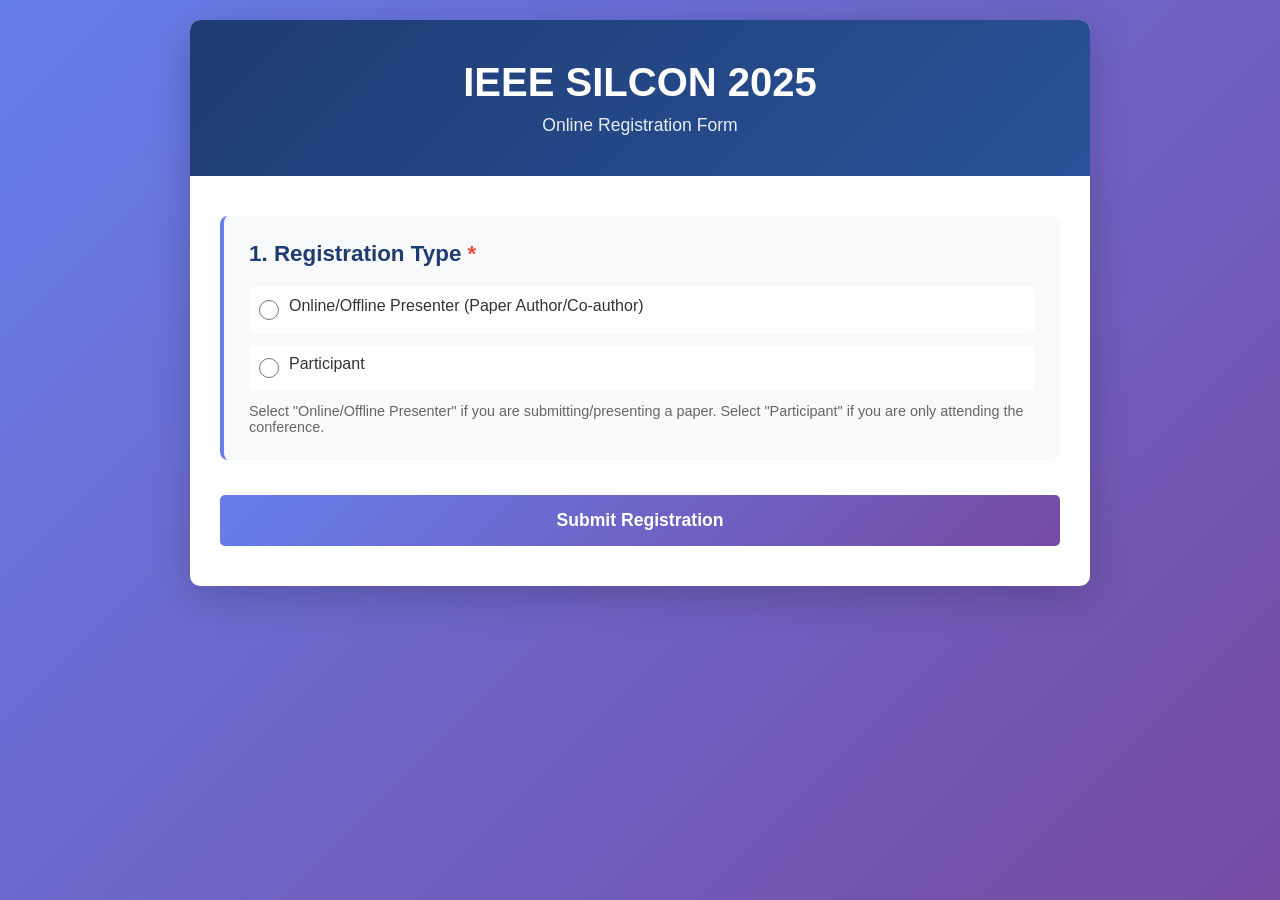
==== reg2025.html @ 21aaae26 "first commit" ====
<!DOCTYPE html>
<html lang="en">
<head>
    <meta charset="UTF-8">
    <meta name="viewport" content="width=device-width, initial-scale=1.0">
    <title>IEEE SILCON 2025 - Online Registration</title>
    <style>
        * {
            margin: 0;
            padding: 0;
            box-sizing: border-box;
        }
        
        body {
            font-family: 'Segoe UI', Tahoma, Geneva, Verdana, sans-serif;
            background: linear-gradient(135deg, #667eea 0%, #764ba2 100%);
            min-height: 100vh;
            padding: 20px;
        }
        
        .container {
            max-width: 900px;
            margin: 0 auto;
            background: white;
            border-radius: 10px;
            box-shadow: 0 10px 40px rgba(0, 0, 0, 0.2);
            overflow: hidden;
        }
        
        .header {
            background: linear-gradient(135deg, #1e3c72 0%, #2a5298 100%);
            color: white;
            padding: 40px 30px;
            text-align: center;
        }
        
        .header h1 {
            font-size: 2.5em;
            margin-bottom: 10px;
            font-weight: 700;
        }
        
        .header p {
            font-size: 1.1em;
            opacity: 0.9;
        }
        
        .form-content {
            padding: 40px 30px;
        }
        
        .form-section {
            margin-bottom: 35px;
            padding: 25px;
            background: #f8f9fa;
            border-radius: 8px;
            border-left: 4px solid #667eea;
        }
        
        .form-section h2 {
            color: #1e3c72;
            font-size: 1.4em;
            margin-bottom: 20px;
        }
        
        .form-group {
            margin-bottom: 20px;
        }
        
        label {
            display: block;
            margin-bottom: 8px;
            color: #333;
            font-weight: 500;
        }
        
        .required {
            color: #e74c3c;
        }
        
        input[type="text"],
        input[type="email"],
        input[type="tel"],
        input[type="date"],
        input[type="number"],
        input[type="file"],
        select,
        textarea {
            width: 100%;
            padding: 12px;
            border: 2px solid #e0e0e0;
            border-radius: 5px;
            font-size: 1em;
            transition: border-color 0.3s;
        }
        
        input:focus,
        select:focus,
        textarea:focus {
            outline: none;
            border-color: #667eea;
        }
        
        .radio-group {
            margin-top: 10px;
        }
        
        .radio-option {
            margin-bottom: 12px;
            display: flex;
            align-items: center;
            padding: 10px;
            background: white;
            border-radius: 5px;
        }
        
        input[type="radio"] {
            margin-right: 10px;
            width: 20px;
            height: 20px;
            cursor: pointer;
        }
        
        .row {
            display: grid;
            grid-template-columns: 1fr 1fr;
            gap: 20px;
        }
        
        .attendee-section {
            margin-top: 20px;
            padding: 20px;
            background: white;
            border-radius: 5px;
            border: 2px solid #667eea;
            position: relative;
        }
        
        .attendee-section h3 {
            color: #667eea;
            margin-bottom: 15px;
            font-size: 1.2em;
        }
        
        .attendee-fee {
            background: #e8f0ff;
            padding: 10px;
            border-radius: 5px;
            margin-top: 15px;
            font-weight: 600;
            color: #1e3c72;
            text-align: right;
        }
        
        .fee-summary {
            background: linear-gradient(135deg, #667eea 0%, #764ba2 100%);
            color: white;
            padding: 25px;
            border-radius: 8px;
            margin: 20px 0;
        }
        
        .fee-summary h3 {
            font-size: 1.3em;
            margin-bottom: 15px;
        }
        
        .fee-breakdown {
            background: rgba(255,255,255,0.1);
            padding: 15px;
            border-radius: 5px;
            margin: 15px 0;
            max-height: 400px;
            overflow-y: auto;
        }
        
        .fee-item {
            display: flex;
            justify-content: space-between;
            padding: 8px 0;
            border-bottom: 1px solid rgba(255,255,255,0.1);
        }
        
        .fee-item:last-child {
            border-bottom: none;
        }
        
        .total-amount {
            font-size: 1.8em;
            font-weight: bold;
            margin-top: 15px;
            padding-top: 15px;
            border-top: 2px solid rgba(255,255,255,0.3);
            text-align: center;
        }
        
        .submit-btn {
            background: linear-gradient(135deg, #667eea 0%, #764ba2 100%);
            color: white;
            padding: 15px 40px;
            border: none;
            border-radius: 5px;
            font-size: 1.1em;
            font-weight: 600;
            cursor: pointer;
            width: 100%;
            transition: transform 0.2s, box-shadow 0.2s;
        }
        
        .submit-btn:hover {
            transform: translateY(-2px);
            box-shadow: 0 5px 20px rgba(102, 126, 234, 0.4);
        }
        
        .success-message {
            display: none;
            background: #27ae60;
            color: white;
            padding: 20px;
            border-radius: 5px;
            text-align: center;
            margin-top: 20px;
            font-size: 1.1em;
        }
        
        .error-message {
            display: none;
            background: #f8d7da;
            color: #721c24;
            padding: 15px;
            border-radius: 5px;
            margin-top: 20px;
            border-left: 4px solid #f5c6cb;
        }
        
        .info-text {
            font-size: 0.9em;
            color: #666;
            margin-top: 5px;
        }
                
        .bank-text {
            font-size: 0.9em;
            color: white;
            margin-top: 5px;
        }
       
        .bankbold-text {
            font-size: 1.2em;
            color: white;
            margin-top: 5px;
        }

        .input-error {
            border-color: #dc3545 !important;
        }
        
        .error-text {
            color: #dc3545;
            font-size: 0.875em;
            margin-top: 5px;
            display: none;
        }
        
        @media (max-width: 600px) {
            .row {
                grid-template-columns: 1fr;
            }
            
            .header h1 {
                font-size: 1.8em;
            }
            
            .form-content {
                padding: 30px 20px;
            }
        }
    </style>
</head>
<body>
    <div class="container">
        <div class="header">
            <h1>IEEE SILCON 2025</h1>
            <p>Online Registration Form</p>
        </div>
        
        <div class="form-content">
            <form id="registrationForm">
                <!-- Registration Type -->
                <div class="form-section">
                    <h2>1. Registration Type <span class="required">*</span></h2>
                    <div class="radio-group">
                        <div class="radio-option">
                            <input type="radio" name="registrationType" value="presenter" id="presenter" required>
                            <label for="presenter">Online/Offline Presenter (Paper Author/Co-author)</label>
                        </div>
                        <div class="radio-option">
                            <input type="radio" name="registrationType" value="participant" id="participant">
                            <label for="participant">Participant</label>
                        </div>
                    </div>
                    <div class="info-text">Select "Online/Offline Presenter" if you are submitting/presenting a paper. Select "Participant" if you are only attending the conference.</div>
                </div>
                
                <!-- Paper Details (Only for Presenters) -->
                <div class="form-section" id="paperDetailsSection" style="display:none;">
                    <h2>2. Paper Details <span class="required">*</span></h2>
                    
                    <div class="form-group">
                        <label>Paper ID <span class="required">*</span></label>
                        <input type="text" name="paperId" id="paperId">
                    </div>
                    
                    <div class="form-group">
                        <label>Paper Title <span class="required">*</span></label>
                        <input type="text" name="paperTitle" id="paperTitle">
                    </div>
                    
                    <div class="form-group">
                        <label>All Authors Names <span class="required">*</span></label>
                        <textarea name="allAuthors" id="allAuthors" placeholder="Enter all author names separated by commas" rows="3"></textarea>
                        <div class="info-text">Please list all authors in order as they appear in the paper</div>
                    </div>
                    
                    <div class="form-group">
                        <label>Presenting Author Name <span class="required">*</span></label>
                        <input type="text" name="presentingAuthor" id="presentingAuthor">
                        <div class="info-text">Name of the person who will present the paper</div>
                    </div>
                </div>
                
                <!-- Mode of Presentation -->
                <div class="form-section" id="modeSection" style="display:none;">
                    <h2>3. Mode of Presentation <span class="required">*</span></h2>
                    <div class="radio-group">
                        <div class="radio-option">
                            <input type="radio" name="mode" value="physical" id="physical">
                            <label for="physical">Physical Presentation</label>
                        </div>
                        <div class="radio-option">
                            <input type="radio" name="mode" value="online" id="online">
                            <label for="online">Online Presentation</label>
                        </div>
                    </div>
                    <div class="info-text">Note: Registration fee applies for both online and physical presentation</div>
                </div>
                
                <!-- Number of Attendees -->
                <div class="form-section" id="attendeesSection" style="display:none;">
                    <h2><span id="attendeesSectionNumber">4</span>. Number of People Registering <span class="required">*</span></h2>
                    
                    <div class="form-group">
                        <label>Total Number of People <span class="required">*</span></label>
                        <select name="numAttendees" id="numAttendees">
                            <option value="">Select</option>
                            <option value="1">1</option>
                            <option value="2">2</option>
                            <option value="3">3</option>
                            <option value="4">4</option>
                            <option value="5">5</option>
                            <option value="6">6</option>
                        </select>
                        <div class="info-text" id="attendeesInfo">This includes the primary presenter and all co-authors/additional attendees</div>
                    </div>
                    
                    <div id="attendeesContainer"></div>
                </div>
                
                <!-- Fee Summary -->
                <div class="fee-summary" id="feeSummary" style="display:none;">
                    <h3>Registration Fee Summary</h3>
                    <div class="fee-breakdown" id="feeBreakdown"></div>
                    <div class="total-amount">
                        Total Amount: <span id="totalAmount">0</span>
                    </div>

                    <div class="bankbold-text">Kindly make the payment using the following bank account Details.</div>
                    <div class="bank-text">Account Name: IEEE SILCHAR SUBSECTION</div>
                    <div class="bank-text">Account Number: 41916721213</div>
                    <div class="bank-text">Bank Name: State Bank of India</div>
                    <div class="bank-text">Bank Address: NIT Silchar, Assam-788010</div>
                    <div class="bank-text">IFSC Code: SBIN0007061</div>
                </div>
                
                <!-- Payment Details -->
                <div class="form-section" id="paymentSection" style="display:none;">
                    <h2>Payment Details <span class="required">*</span></h2>
                    
                    <div class="form-group">
                        <label>Transaction Amount <span class="required">*</span></label>
                        <input type="text" name="transactionAmount" id="transactionAmount" readonly>
                    </div>
                    
                    <div class="form-group">
                        <label>Transaction Reference Number/ID <span class="required">*</span></label>
                        <input type="text" name="transactionId" required>
                    </div>
                    
                    <div class="form-group">
                        <label>Payment Date <span class="required">*</span></label>
                        <input type="date" name="paymentDate" required>
                    </div>
                    
                    <div class="form-group">
                        <label>Payment Receipt (PDF/Image) <span class="required">*</span></label>
                        <input type="file" name="paymentReceipt" id="paymentReceipt" accept=".pdf,.jpg,.jpeg,.png" required>
                        <div class="info-text">Upload PDF, JPG, or PNG (Max 5MB). File will be automatically saved to Google Drive.</div>
                        <div id="uploadProgress" style="display:none; margin-top:10px; padding:10px; background:#e8f0ff; border-radius:5px; color:#1e3c72;">
                            ðŸ“¤ Uploading file...
                        </div>
                    </div>
                </div>
                
                <button type="submit" class="submit-btn">Submit Registration</button>
                
                <div class="error-message" id="errorMessage"></div>
                
                <div class="success-message" id="successMessage">
                    âœ“ Registration submitted successfully! You will receive a confirmation email shortly.
                </div>
            </form>
        </div>
    </div>
    
    <script>
        const feeStructure = {
            'india': {
                'author-student': { ieee: 4000, nonIeee: 5000 },
                'author-academia': { ieee: 7000, nonIeee: 8000 },
                'author-industry': { ieee: 10000, nonIeee: 12000 },
                'additional-author-student': { ieee: 1000, nonIeee: 1000 },
                'additional-author-academia': { ieee: 2000, nonIeee: 3000 },
                'additional-author-industry': { ieee: 2000, nonIeee: 3000 },
                'participant-student': { ieee: 1000, nonIeee: 1000 },
                'participant-academia': { ieee: 2000, nonIeee: 3000 },
                'participant-industry': { ieee: 2000, nonIeee: 3000 }
            },
            'foreign': {
                'author-student': { ieee: 150, nonIeee: 200 },
                'author-academia': { ieee: 200, nonIeee: 250 },
                'author-industry': { ieee: 300, nonIeee: 350 },
                'additional-author-student': { ieee: 100, nonIeee: 100 },
                'additional-author-academia': { ieee: 100, nonIeee: 100 },
                'additional-author-industry': { ieee: 100, nonIeee: 100 },
                'participant-student': { ieee: 100, nonIeee: 100 },
                'participant-academia': { ieee: 100, nonIeee: 100 },
                'participant-industry': { ieee: 100, nonIeee: 100 }
            }
        };
        
        const categoryNames = {
            'author-student': 'Author Student',
            'author-academia': 'Author Academia',
            'author-industry': 'Author Industry',
            'additional-author-student': 'Additional Author Student',
            'additional-author-academia': 'Additional Author Academia',
            'additional-author-industry': 'Additional Author Industry',
            'participant-student': 'Participant Student',
            'participant-academia': 'Participant Academia',
            'participant-industry': 'Participant Industry'
        };
        
        const form = document.getElementById('registrationForm');
        const registrationTypeRadios = document.querySelectorAll('input[name="registrationType"]');
        const paperDetailsSection = document.getElementById('paperDetailsSection');
        const modeSection = document.getElementById('modeSection');
        const attendeesSection = document.getElementById('attendeesSection');
        const numAttendeesSelect = document.getElementById('numAttendees');
        const attendeesContainer = document.getElementById('attendeesContainer');
        const feeSummary = document.getElementById('feeSummary');
        const paymentSection = document.getElementById('paymentSection');
        
        let isPresenter = false;
        
        // Handle registration type change
        registrationTypeRadios.forEach(radio => {
            radio.addEventListener('change', function() {
                isPresenter = this.value === 'presenter';
                
                if (isPresenter) {
                    // Show paper details and mode section for presenters
                    paperDetailsSection.style.display = 'block';
                    modeSection.style.display = 'block';
                    document.getElementById('attendeesSectionNumber').textContent = '4';
                    document.getElementById('attendeesInfo').textContent = 'This includes the primary presenter and all co-authors/additional attendees';
                    
                    // Make paper fields required
                    document.getElementById('paperId').required = true;
                    document.getElementById('paperTitle').required = true;
                    document.getElementById('allAuthors').required = true;
                    document.getElementById('presentingAuthor').required = true;
                    document.querySelectorAll('input[name="mode"]').forEach(r => r.required = true);
                } else {
                    // Hide paper details and mode section for participants
                    paperDetailsSection.style.display = 'none';
                    modeSection.style.display = 'none';
                    document.getElementById('attendeesSectionNumber').textContent = '2';
                    document.getElementById('attendeesInfo').textContent = 'This includes all participants registering together';
                    
                    // Make paper fields not required
                    document.getElementById('paperId').required = false;
                    document.getElementById('paperTitle').required = false;
                    document.getElementById('allAuthors').required = false;
                    document.getElementById('presentingAuthor').required = false;
                    document.querySelectorAll('input[name="mode"]').forEach(r => r.required = false);
                    
                    // Clear paper fields
                    document.getElementById('paperId').value = '';
                    document.getElementById('paperTitle').value = '';
                    document.getElementById('allAuthors').value = '';
                    document.getElementById('presentingAuthor').value = '';
                    document.querySelectorAll('input[name="mode"]').forEach(r => r.checked = false);
                }
                
                // Show attendees section
                attendeesSection.style.display = 'block';
                
                // Reset attendees
                numAttendeesSelect.value = '';
                attendeesContainer.innerHTML = '';
                feeSummary.style.display = 'none';
                paymentSection.style.display = 'none';
            });
        });
        
        // Handle number of attendees change
        numAttendeesSelect.addEventListener('change', function() {
            const num = parseInt(this.value);
            generateAttendeeFields(num);
        });
        
        function generateAttendeeFields(num) {
            attendeesContainer.innerHTML = '';
            
            if (num > 0) {
                for (let i = 1; i <= num; i++) {
                    const attendeeDiv = document.createElement('div');
                    attendeeDiv.className = 'attendee-section';
                    
                    let categoryOptions = '';
                    let categoryLabel = 'Category';
                    let personTitle = '';
                    
                    if (isPresenter) {
                        if (i === 1) {
                            // First person - Primary Presenter - Author categories
                            personTitle = 'Person 1 (Primary Presenter)';
                            categoryLabel = 'Author Category';
                            categoryOptions = `
                                <option value="">Select Category</option>
                                <option value="author-student">Author Student</option>
                                <option value="author-academia">Author Academia</option>
                                <option value="author-industry">Author Industry</option>
                            `;
                        } else {
                            // Additional people - Additional Author categories
                            personTitle = `Person ${i} (Additional Author)`;
                            categoryLabel = 'Additional Author Category';
                            categoryOptions = `
                                <option value="">Select Category</option>
                                <option value="additional-author-student">Additional Author Student</option>
                                <option value="additional-author-academia">Additional Author Academia</option>
                                <option value="additional-author-industry">Additional Author Industry</option>
                            `;
                        }
                    } else {
                        // All participants - Participant categories
                        personTitle = i === 1 ? `Person ${i} (Primary Contact)` : `Person ${i}`;
                        categoryLabel = 'Participant Category';
                        categoryOptions = `
                            <option value="">Select Category</option>
                            <option value="participant-student">Participant Student</option>
                            <option value="participant-academia">Participant Academia</option>
                            <option value="participant-industry">Participant Industry</option>
                        `;
                    }
                    
                    attendeeDiv.innerHTML = `
                        <h3>${personTitle}</h3>
                        
                        <div class="form-group">
                            <label>Full Name <span class="required">*</span></label>
                            <input type="text" name="attendee${i}Name" required>
                        </div>
                        
                        <div class="row">
                            <div class="form-group">
                                <label>Email <span class="required">*</span></label>
                                <input type="email" name="attendee${i}Email" required>
                            </div>
                            <div class="form-group">
                                <label>Phone <span class="required">*</span></label>
                                <input type="tel" name="attendee${i}Phone" required>
                            </div>
                        </div>
                        
                        <div class="form-group">
                            <label>Organization/Institution <span class="required">*</span></label>
                            <input type="text" name="attendee${i}Organization" required>
                        </div>
                        
                        <div class="form-group">
                            <label>Region <span class="required">*</span></label>
                            <div class="radio-group">
                                <div class="radio-option">
                                    <input type="radio" name="attendee${i}Region" value="india" id="attendee${i}India" class="attendee-region" data-attendee="${i}" required>
                                    <label for="attendee${i}India">India</label>
                                </div>
                                <div class="radio-option">
                                    <input type="radio" name="attendee${i}Region" value="foreign" id="attendee${i}Foreign" class="attendee-region" data-attendee="${i}">
                                    <label for="attendee${i}Foreign">Foreign</label>
                                </div>
                            </div>
                        </div>
                        
                        <div class="form-group">
                            <label>${categoryLabel} <span class="required">*</span></label>
                            <select name="attendee${i}Category" class="attendee-category" data-attendee="${i}" required>
                                ${categoryOptions}
                            </select>
                        </div>
                        
                        <div class="form-group">
                            <label>IEEE Membership <span class="required">*</span></label>
                            <div class="radio-group">
                                <div class="radio-option">
                                    <input type="radio" name="attendee${i}Membership" value="ieee" id="attendee${i}Ieee" class="attendee-membership" data-attendee="${i}" required>
                                    <label for="attendee${i}Ieee">IEEE Member</label>
                                </div>
                                <div class="radio-option">
                                    <input type="radio" name="attendee${i}Membership" value="non-ieee" id="attendee${i}NonIeee" class="attendee-membership" data-attendee="${i}">
                                    <label for="attendee${i}NonIeee">Non-IEEE Member</label>
                                </div>
                            </div>
                        </div>
                        
                        <div class="attendee-fee" id="attendee${i}Fee">Fee: Complete all fields above</div>
                    `;
                    attendeesContainer.appendChild(attendeeDiv);
                }
                
                // Add event listeners
                document.querySelectorAll('.attendee-region, .attendee-category, .attendee-membership').forEach(element => {
                    element.addEventListener('change', calculateTotalFee);
                });
            }
            
            calculateTotalFee();
        }
        
        function calculateTotalFee() {
            const numAttendees = parseInt(numAttendeesSelect.value);
            
            if (!numAttendees || numAttendees === 0) {
                feeSummary.style.display = 'none';
                paymentSection.style.display = 'none';
                return;
            }
            
            let totalIndiaFee = 0;
            let totalForeignFee = 0;
            const feeBreakdownDiv = document.getElementById('feeBreakdown');
            feeBreakdownDiv.innerHTML = '';
            let allAttendeesConfigured = true;
            
            for (let i = 1; i <= numAttendees; i++) {
                const region = document.querySelector(`input[name="attendee${i}Region"]:checked`)?.value;
                const category = document.querySelector(`select[name="attendee${i}Category"]`)?.value;
                const membership = document.querySelector(`input[name="attendee${i}Membership"]:checked`)?.value;
                
                if (region && category && membership) {
                    const membershipType = membership === 'ieee' ? 'ieee' : 'nonIeee';
                    const fee = feeStructure[region][category][membershipType];
                    const currency = region === 'india' ? 'INR' : 'USD';
                    
                    if (region === 'india') {
                        totalIndiaFee += fee;
                    } else {
                        totalForeignFee += fee;
                    }
                    
                    const attendeeName = document.querySelector(`input[name="attendee${i}Name"]`)?.value || `Person ${i}`;
                    const categoryName = categoryNames[category];
                    const membershipName = membership === 'ieee' ? 'IEEE' : 'Non-IEEE';
                    
                    // Update individual attendee fee display
                    document.getElementById(`attendee${i}Fee`).textContent = 
                        `Fee: ${currency} ${fee} (${categoryName} - ${membershipName})`;
                    
                    // Add to breakdown
                    feeBreakdownDiv.innerHTML += `
                        <div class="fee-item">
                            <span>Person ${i}: ${categoryName} (${membershipName}) - ${region === 'india' ? 'India' : 'Foreign'}</span>
                            <span>${currency} ${fee}</span>
                        </div>
                    `;
                } else {
                    allAttendeesConfigured = false;
                    document.getElementById(`attendee${i}Fee`).textContent = 
                        'Fee: Complete all fields above';
                }
            }
            
            if (!allAttendeesConfigured) {
                feeSummary.style.display = 'none';
                paymentSection.style.display = 'none';
                return;
            }
            
            // Display total amount
            let totalAmountText = '';
            if (totalIndiaFee > 0 && totalForeignFee > 0) {
                totalAmountText = `INR ${totalIndiaFee} + USD ${totalForeignFee}`;
            } else if (totalIndiaFee > 0) {
                totalAmountText = `INR ${totalIndiaFee}`;
            } else {
                totalAmountText = `USD ${totalForeignFee}`;
            }
            
            document.getElementById('totalAmount').textContent = totalAmountText;
            document.getElementById('transactionAmount').value = totalAmountText;
            
            feeSummary.style.display = 'block';
            paymentSection.style.display = 'block';
        }
        
        // Form submission
        form.addEventListener('submit', function(e) {
            e.preventDefault();
            
            // Hide any previous error messages
            document.getElementById('errorMessage').style.display = 'none';
            document.getElementById('successMessage').style.display = 'none';
            
            // Validate all attendees have complete information
            const numAttendees = parseInt(numAttendeesSelect.value);
            if (numAttendees > 0) {
                for (let i = 1; i <= numAttendees; i++) {
                    const region = document.querySelector(`input[name="attendee${i}Region"]:checked`);
                    const category = document.querySelector(`select[name="attendee${i}Category"]`).value;
                    const membership = document.querySelector(`input[name="attendee${i}Membership"]:checked`);
                    
                    if (!region || !category || !membership) {
                        showError(`Please complete all details for Person ${i} including Region, Category, and IEEE Membership.`);
                        document.querySelector(`#attendee${i}Fee`).scrollIntoView({ behavior: 'smooth', block: 'center' });
                        return;
                    }
                }
            }
            
            // Show loading state
            const submitBtn = document.querySelector('.submit-btn');
            const originalBtnText = submitBtn.textContent;
            submitBtn.textContent = 'Submitting...';
            submitBtn.disabled = true;
            
            // Show upload progress
            document.getElementById('uploadProgress').style.display = 'block';
            
            const formData = new FormData(this);
            const data = {};
            
            // Get file input
            const fileInput = document.getElementById('paymentReceipt');
            const file = fileInput.files[0];
            
            if (!file) {
                showError('Please select a payment receipt file (PDF, JPG, or PNG).');
                submitBtn.textContent = originalBtnText;
                submitBtn.disabled = false;
                document.getElementById('uploadProgress').style.display = 'none';
                return;
            }
            
            // Check file size (5MB limit)
            if (file.size > 5 * 1024 * 1024) {
                showError('File size must be less than 5MB. Please compress your file or choose a smaller image.');
                submitBtn.textContent = originalBtnText;
                submitBtn.disabled = false;
                document.getElementById('uploadProgress').style.display = 'none';
                return;
            }
            
            // Check file type
            const allowedTypes = ['application/pdf', 'image/jpeg', 'image/jpg', 'image/png'];
            if (!allowedTypes.includes(file.type)) {
                showError('Invalid file type. Please upload only PDF, JPG, or PNG files.');
                submitBtn.textContent = originalBtnText;
                submitBtn.disabled = false;
                document.getElementById('uploadProgress').style.display = 'none';
                return;
            }
            
            // Convert file to base64
            const reader = new FileReader();
            reader.onload = function(e) {
                // Get all form data
                for (let [key, value] of formData.entries()) {
                    if (key !== 'paymentReceipt') {
                        data[key] = value;
                    }
                }
                
                // Add file data
                data.fileName = file.name;
                data.fileType = file.type;
                data.fileData = e.target.result.split(',')[1]; // Get base64 part only
                data.timestamp = new Date().toISOString();
                
                console.log('Registration Data:', data);
                
                // TODO: Replace with your Google Apps Script Web App URL
                const scriptURL = 'https://script.google.com/macros/s/AKfycby5TetV-Mw9mPCGt9F1vxRw_3GrJXQocVo31GBEbaEPt-1J23ZTr50p6WkCWWEyUz9dmA/exec';
                
                // Check if script URL is still placeholder
                if (scriptURL.includes('scriptURL')) {
                    showError('Configuration Error: Please contact the administrator. The form is not yet configured with the Google Apps Script URL.');
                    submitBtn.textContent = originalBtnText;
                    submitBtn.disabled = false;
                    document.getElementById('uploadProgress').style.display = 'none';
                    return;
                }
                
                // Submit to Google Sheets
                fetch(scriptURL, {
                    method: 'POST',
                    mode: 'no-cors',
                    cache: 'no-cache',
                    headers: {
                        'Content-Type': 'text/plain'
                    },
                    redirect: 'follow',
                    body: JSON.stringify(data)
                })
                .then(response => {
                    // With no-cors mode, we can't read the response
                    // but if we get here, the request was sent successfully
                    console.log('Form submitted');
                    document.getElementById('uploadProgress').style.display = 'none';
                    document.getElementById('successMessage').style.display = 'block';
                    document.getElementById('successMessage').scrollIntoView({ behavior: 'smooth' });
                    
                    // Reset form after 3 seconds
                    setTimeout(() => {
                        form.reset();
                        paperDetailsSection.style.display = 'none';
                        modeSection.style.display = 'none';
                        attendeesSection.style.display = 'none';
                        attendeesContainer.innerHTML = '';
                        feeSummary.style.display = 'none';
                        paymentSection.style.display = 'none';
                        document.getElementById('successMessage').style.display = 'none';
                        submitBtn.textContent = originalBtnText;
                        submitBtn.disabled = false;
                    }, 3000);
                })
                .catch(error => {
                    console.error('Fetch error:', error);
                    // Even with error, the data might have been submitted
                    // Show success message anyway since no-cors doesn't return proper responses
                    document.getElementById('uploadProgress').style.display = 'none';
                    document.getElementById('successMessage').style.display = 'block';
                    document.getElementById('successMessage').textContent = 'âœ“ Form submitted! Please check your email for confirmation.';
                    document.getElementById('successMessage').scrollIntoView({ behavior: 'smooth' });
                    
                    setTimeout(() => {
                        form.reset();
                        paperDetailsSection.style.display = 'none';
                        modeSection.style.display = 'none';
                        attendeesSection.style.display = 'none';
                        attendeesContainer.innerHTML = '';
                        feeSummary.style.display = 'none';
                        paymentSection.style.display = 'none';
                        document.getElementById('successMessage').style.display = 'none';
                        document.getElementById('successMessage').textContent = 'âœ“ Registration submitted successfully! You will receive a confirmation email shortly.';
                        submitBtn.textContent = originalBtnText;
                        submitBtn.disabled = false;
                    }, 3000);
                });
            };
            
            reader.onerror = function() {
                showError('Error reading file. Please try selecting the file again.');
                submitBtn.textContent = originalBtnText;
                submitBtn.disabled = false;
                document.getElementById('uploadProgress').style.display = 'none';
            };
            
            // Read file as base64
            reader.readAsDataURL(file);
        });
        
        // Helper function to show error messages
        function showError(message) {
            const errorDiv = document.getElementById('errorMessage');
            errorDiv.textContent = 'âš  ' + message;
            errorDiv.style.display = 'block';
            errorDiv.scrollIntoView({ behavior: 'smooth' });
        }
    </script>
</body>
</html>
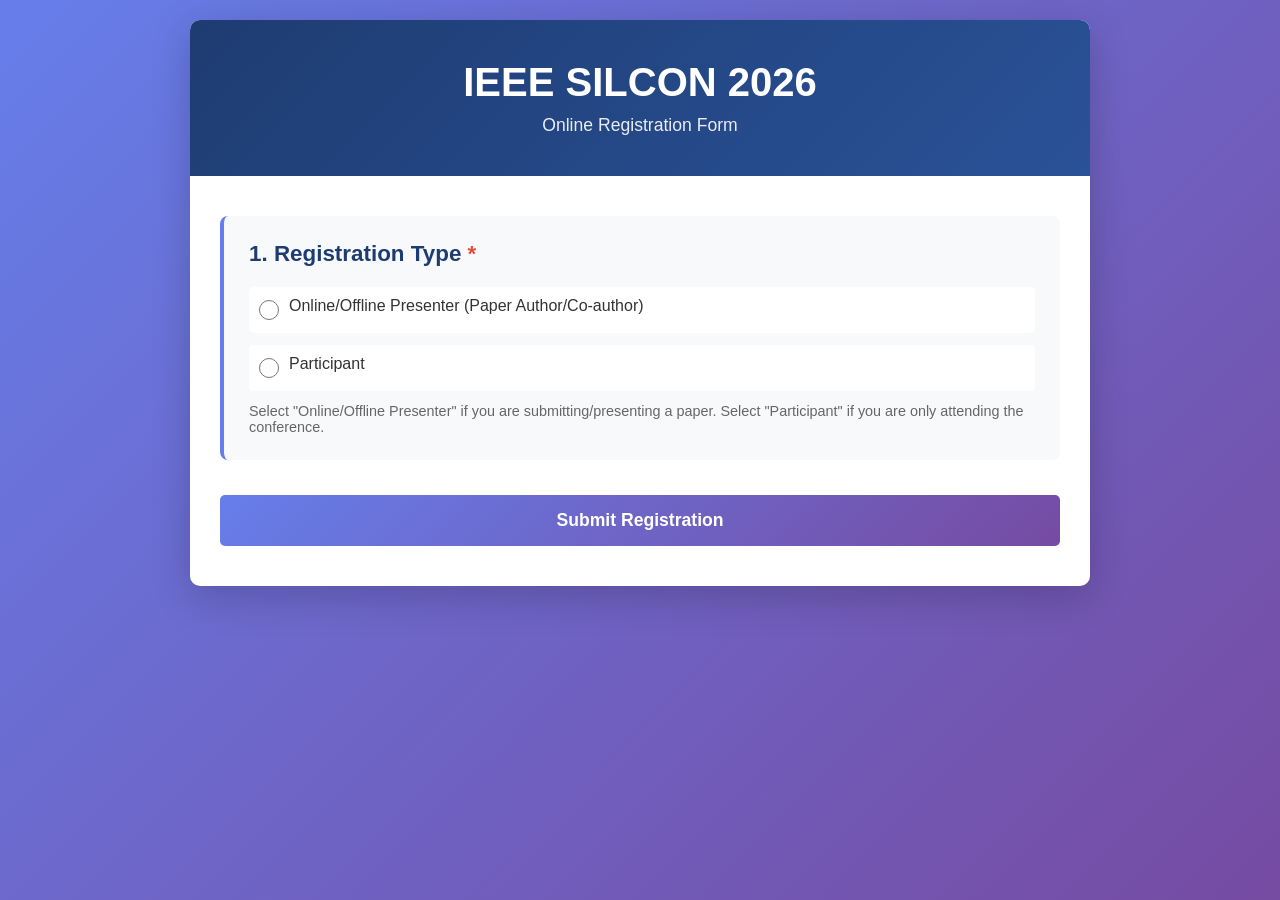
==== commit 48e974e1: "slighly change for better view" ====
--- a/reg2025.html
+++ b/reg2025.html
@@ -280,7 +280,7 @@
 <body>
     <div class="container">
         <div class="header">
-            <h1>IEEE SILCON 2025</h1>
+            <h1>IEEE SILCON 2026</h1>
             <p>Online Registration Form</p>
         </div>
         
